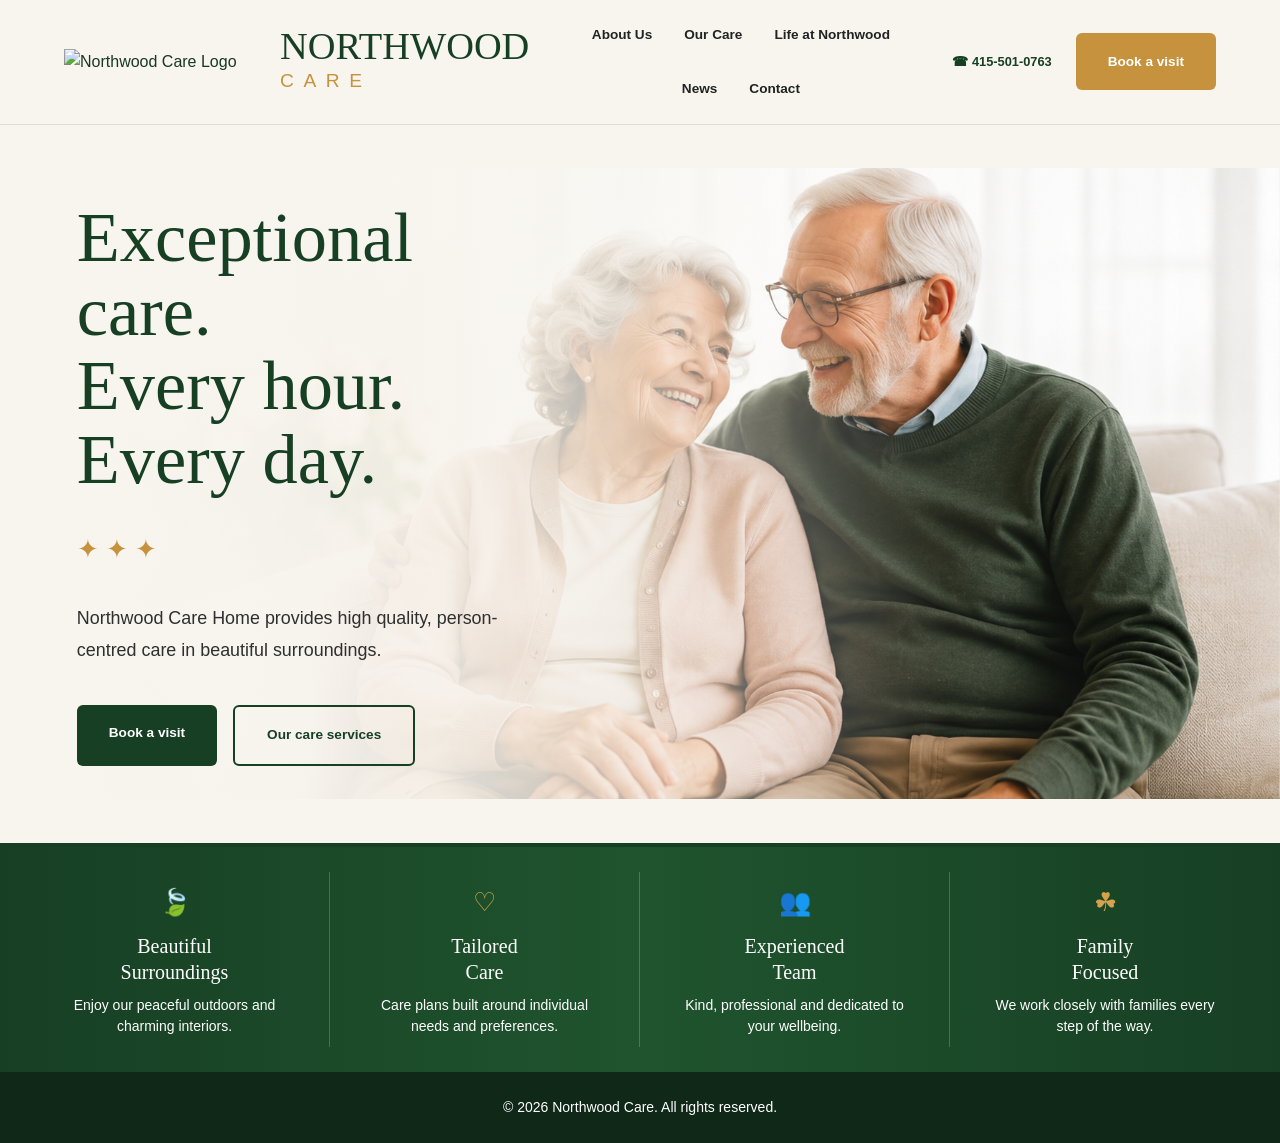
==== index.html @ 3baf10f6 "show messages" ====
<!DOCTYPE html>
<html lang="en">
<head>
  <meta charset="UTF-8" />
  <meta name="viewport" content="width=device-width, initial-scale=1.0"/>
  <title>Northwood Care</title>

  <link rel="stylesheet" href="css/style.css">
</head>
<body>

<header class="navbar">

  <div class="logo-wrap">
    <img src="images/logo.png" alt="Northwood Care Logo">

    <div class="logo-text">
      <h1>NORTHWOOD</h1>
      <span>CARE</span>
    </div>
  </div>

  <nav class="nav-links">
    <a href="about.html">About Us</a>
    <a href="care.html">Our Care</a>
    <a href="life.html">Life at Northwood</a>
    <a href="#">News</a>
    <a href="contact.html">Contact</a>
  </nav>

  <div class="header-right">
    <div class="phone">
      ☎ 415-501-0763
    </div>

    <a href="contact.html" class="visit-btn">
      Book a visit
    </a>
  </div>

</header>

<section class="hero">

  <div class="hero-left">

    <h2>
      Exceptional care.<br>
      Every hour.<br>
      Every day.
    </h2>

    <div class="gold-divider">
      ✦ ✦ ✦
    </div>

    <p>
      Northwood Care Home provides high quality,
      person-centred care in beautiful surroundings.
    </p>

    <div class="hero-buttons">

      <a href="contact.html" class="primary-btn">
        Book a visit
      </a>

      <a href="care.html" class="secondary-btn">
        Our care services
      </a>

    </div>

  </div>

  <div class="hero-right">
    <img src="images/hero-couple.jpg" alt="Residents">
  </div>

</section>

<section class="feature-section">

  <div class="feature-box">
    <div class="icon">🍃</div>
    <h3>Beautiful<br>Surroundings</h3>
    <p>
      Enjoy our peaceful outdoors
      and charming interiors.
    </p>
  </div>

  <div class="feature-box">
    <div class="icon">♡</div>
    <h3>Tailored<br>Care</h3>
    <p>
      Care plans built around
      individual needs and preferences.
    </p>
  </div>

  <div class="feature-box">
    <div class="icon">👥</div>
    <h3>Experienced<br>Team</h3>
    <p>
      Kind, professional and dedicated
      to your wellbeing.
    </p>
  </div>

  <div class="feature-box">
    <div class="icon">☘</div>
    <h3>Family<br>Focused</h3>
    <p>
      We work closely with families
      every step of the way.
    </p>
  </div>

</section>

<footer>
  <p>© 2026 Northwood Care. All rights reserved.</p>
</footer>

<script src="js/script.js"></script>

</body>
</html>
---- css/style.css ----
*{
    margin:0;
    padding:0;
    box-sizing:border-box;
  }
  
  html{
    font-size:16px;
    scroll-behavior:smooth;
  }
  
  body{
    font-family:Arial, Helvetica, sans-serif;
    background:#f8f5ef;
    color:#183823;
    line-height:1.6;
    overflow-x:hidden;
  }
  
  img{
    max-width:100%;
    height:auto;
    display:block;
  }
  
  a{
    text-decoration:none;
  }
  
  /* =========================
     NAVBAR
  ========================= */
  
  .navbar{
    width:100%;
    display:flex;
    align-items:center;
    justify-content:space-between;
    gap:clamp(1rem,3vw,3rem);
  
    padding:
      clamp(0.8rem,2vw,1.5rem)
      clamp(1rem,5vw,4rem);
  
    background:#f8f5ef;
    border-bottom:1px solid #e2ddd3;
  }
  
  .logo-wrap{
    display:flex;
    align-items:center;
    gap:clamp(0.6rem,1.5vw,1rem);
    flex-shrink:0;
  }
  
  .logo-wrap img{
    width:clamp(200px,7vw,95px);
  }
  
  .logo-text h1{
    font-family:Georgia, serif;
    color:#173f24;
  
    font-size:clamp(1.3rem,3vw,2.6rem);
    font-weight:500;
    line-height:1;
  }
  
  .logo-text span{
    display:block;
    color:#c6923d;
  
    letter-spacing:
      clamp(0.2rem,1vw,0.6rem);
  
    font-size:
      clamp(0.8rem,1.5vw,1.25rem);
  }
  
  .nav-links{
    display:flex;
    align-items:center;
    gap:clamp(0.8rem,2.5vw,2.5rem);
  
    flex-wrap:wrap;
    justify-content:center;
  }
  
  .nav-links a{
    color:#222;
    font-weight:600;
  
    font-size:
      clamp(0.85rem,1vw,1rem);
  }
  
  .nav-links a:hover{
    color:#c6923d;
  }
  
  .header-right{
    display:flex;
    align-items:center;
    gap:clamp(0.8rem,2vw,1.5rem);
  
    flex-shrink:0;
  }
  
  .phone{
    font-weight:700;
    color:#173f24;
  
    font-size:
      clamp(0.8rem,1vw,1rem);
  }
  
  /* =========================
     BUTTONS
  ========================= */
  
  .visit-btn,
  .primary-btn,
  .secondary-btn{
    display:inline-block;
  
    border-radius:6px;
    font-weight:bold;
  
    font-size:
      clamp(0.85rem,1vw,1rem);
  
    padding:
      clamp(0.75rem,1.5vw,1.1rem)
      clamp(1rem,2.5vw,2.2rem);
  }
  
  .visit-btn{
    background:#c6923d;
    color:white;
  }
  
  .primary-btn{
    background:#173f24;
    color:white;
    border:none;
    cursor:pointer;
  }
  
  .secondary-btn{
    border:2px solid #173f24;
    color:#173f24;
  }
  
  /* =========================
/* =========================
   HERO SECTION
========================= */

.hero{

    min-height:720px;
  
    position:relative;
    overflow:hidden;
  
    display:flex;
    align-items:center;
  
    background-image:
      linear-gradient(
        to right,
        #f8f5ef 0%,
        rgba(248,245,239,0.98) 22%,
        rgba(248,245,239,0.92) 34%,
        rgba(248,245,239,0.72) 48%,
        rgba(248,245,239,0.30) 62%,
        rgba(248,245,239,0.08) 74%,
        rgba(248,245,239,0) 100%
      ),
      url("../images/hero-couple.jpg");
  
    background-size:contain;
    background-position:center right;
    background-repeat:no-repeat;
  
    border-bottom:4px solid #173f24;
  }
  
  .hero-overlay{
    width:100%;
  }
  
  .hero-left{
  
    width:min(700px, 48%);
  
    padding:
      clamp(2rem,6vw,6rem);
  
    position:relative;
    z-index:2;
  }
  
  .hero-left h2{
  
    font-family:Georgia, serif;
    color:#173f24;
  
    font-size:
      clamp(3rem,5.5vw,5.6rem);
  
    line-height:1.05;
    font-weight:500;
  }
  
  .gold-divider{
  
    margin:
      clamp(1.2rem,3vw,2rem)
      0;
  
    color:#c6923d;
  
    font-size:
      clamp(1.2rem,2vw,2rem);
  }
  
  .hero-left p{
  
    max-width:580px;
  
    font-size:
      clamp(1rem,1.4vw,1.35rem);
  
    line-height:1.8;
  
    margin-bottom:
      clamp(1.5rem,3vw,2.4rem);
  
    color:#2f2f2f;
  }
  
  .hero-buttons{
    display:flex;
    gap:1rem;
    flex-wrap:wrap;
  }
  
  /* hide old image area */
  
  .hero-right{
    display:none;
  }
  
  /* =========================
     RESPONSIVE
  ========================= */
  
  @media(max-width:1000px){
  
    .hero{
  
      min-height:auto;
  
      background-position:
        68% center;
    }
  
    .hero-left{
      width:100%;
      padding:4rem 2rem;
    }
  
  }
  
  @media(max-width:700px){
  
    .hero{
  
      background-position:
        72% center;
  
      background-image:
        linear-gradient(
          to bottom,
          rgba(248,245,239,0.96),
          rgba(248,245,239,0.92)
        ),
        url("../images/hero-couple.jpg");
    }
  
    .hero-left h2{
      font-size:3rem;
    }
  
    .hero-buttons{
      flex-direction:column;
    }
  
    .primary-btn,
    .secondary-btn{
      width:100%;
      text-align:center;
    }
  
  }
  
  
  /* =========================
     FEATURE SECTION
  ========================= */
  
  .feature-section{
    background:linear-gradient(
      90deg,
      #173f24,
      #1f542e,
      #173f24
    );
  
    color:white;
  
    display:grid;
    grid-template-columns:repeat(4,1fr);
  
    padding:25px 20px;
  }
  
  .feature-box{
    text-align:center;
    padding:10px 15px;
  
    border-right:
      1px solid rgba(255,255,255,0.2);
  }
  
  .feature-box:last-child{
    border-right:none;
  }
  
  .icon{
    font-size:26px;
    color:#d5a14a;
  
    margin-bottom:10px;
  }
  
  .feature-box h3{
    font-size:20px;
    margin-bottom:10px;
  
    font-family:Georgia, serif;
    font-weight:500;
    line-height:1.3;
  }
  
  .feature-box p{
    line-height:1.5;
    font-size:14px;
  
    max-width:220px;
    margin:auto;
  }
  
  /* =========================
     SIMPLE PAGES
  ========================= */
  
  .simple-header{
    padding:
      clamp(1rem,4vw,2rem)
      clamp(1rem,5vw,4rem);
  }
  
  .simple-header a{
    color:#173f24;
    font-weight:bold;
  }
  
  .page-container{
    width:min(1100px,92%);
    margin:auto;
  
    padding:
      clamp(2rem,6vw,5rem)
      0;
  }
  
  .page-container h1{
    font-family:Georgia, serif;
    color:#173f24;
  
    font-size:
      clamp(2.4rem,6vw,4rem);
  
    margin-bottom:
      clamp(1.5rem,4vw,2.5rem);
  }
  
  .page-container p{
    font-size:
      clamp(1rem,2vw,1.5rem);
  
    line-height:1.8;
    margin-bottom:1.5rem;
  }
  
  /* =========================
     CARDS
  ========================= */
  
  .card-grid{
    display:grid;
  
    grid-template-columns:
      repeat(auto-fit,
      minmax(min(100%,280px),1fr));
  
    gap:
      clamp(1rem,3vw,2rem);
  }
  
  .care-card{
    background:white;
  
    padding:
      clamp(1.5rem,4vw,2.5rem);
  
    border-radius:16px;
  
    box-shadow:
      0 5px 20px rgba(0,0,0,0.08);
  }
  
  .care-card h3{
    font-size:
      clamp(1.5rem,3vw,2.2rem);
  
    margin-bottom:1rem;
    color:#173f24;
  }
  
  /* =========================
     IMAGES
  ========================= */
  
  .large-image{
    border-radius:20px;
    margin-top:2rem;
  
    width:100%;
    max-height:520px;
  
    object-fit:cover;
  }
  
  /* =========================
     FORMS
  ========================= */
  
  form{
    display:flex;
    flex-direction:column;
    gap:1rem;
  }
  
  input,
  textarea{
    width:100%;
  
    padding:
      clamp(0.9rem,2vw,1.2rem);
  
    border:1px solid #ddd;
    border-radius:8px;
  
    font-size:1rem;
  }
  
  /* =========================
     FOOTER
  ========================= */
  
  footer{
    background:#0f2818;
    color:white;
  
    text-align:center;
  
    padding:
      clamp(1rem,2vw,1.5rem);
  
    font-size:14px;
  }
  
  /* =========================
     TABLET
  ========================= */
  
  @media(max-width:1100px){
  
    .navbar{
      flex-wrap:wrap;
    }
  
    .nav-links{
      order:3;
      width:100%;
    }
  
    .hero{
      grid-template-columns:1fr;
    }
  
    .hero-right{
      order:-1;
  
      height:
        clamp(300px,55vw,520px);
    }
  
    .feature-section{
      grid-template-columns:repeat(2,1fr);
    }
  
    .feature-box:nth-child(2){
      border-right:none;
    }
  
    .feature-box:nth-child(1),
    .feature-box:nth-child(2){
  
      border-bottom:
        1px solid rgba(255,255,255,0.25);
    }
  
  }
  
  /* =========================
     MOBILE
  ========================= */
  
  @media(max-width:700px){
  
    .navbar{
      align-items:flex-start;
    }
  
    .logo-wrap{
      width:100%;
    }
  
    .nav-links{
      flex-direction:column;
      align-items:flex-start;
      gap:0.9rem;
    }
  
    .header-right{
      width:100%;
  
      justify-content:space-between;
      flex-wrap:wrap;
    }
  
    .hero-left{
      text-align:left;
    }
  
    .hero-buttons{
      flex-direction:column;
    }
  
    .primary-btn,
    .secondary-btn,
    .visit-btn{
      width:100%;
      text-align:center;
    }
  
    .feature-section{
      grid-template-columns:1fr;
    }
  
    .feature-box{
      border-right:none;
  
      border-bottom:
        1px solid rgba(255,255,255,0.25);
    }
  
    .feature-box:last-child{
      border-bottom:none;
    }
  
  }
  
  /* =========================
     SMALL PHONES
  ========================= */
  
  @media(max-width:420px){
  
    .phone{
      width:100%;
    }
  
    .hero-left h2{
      font-size:2.4rem;
    }
  
  }
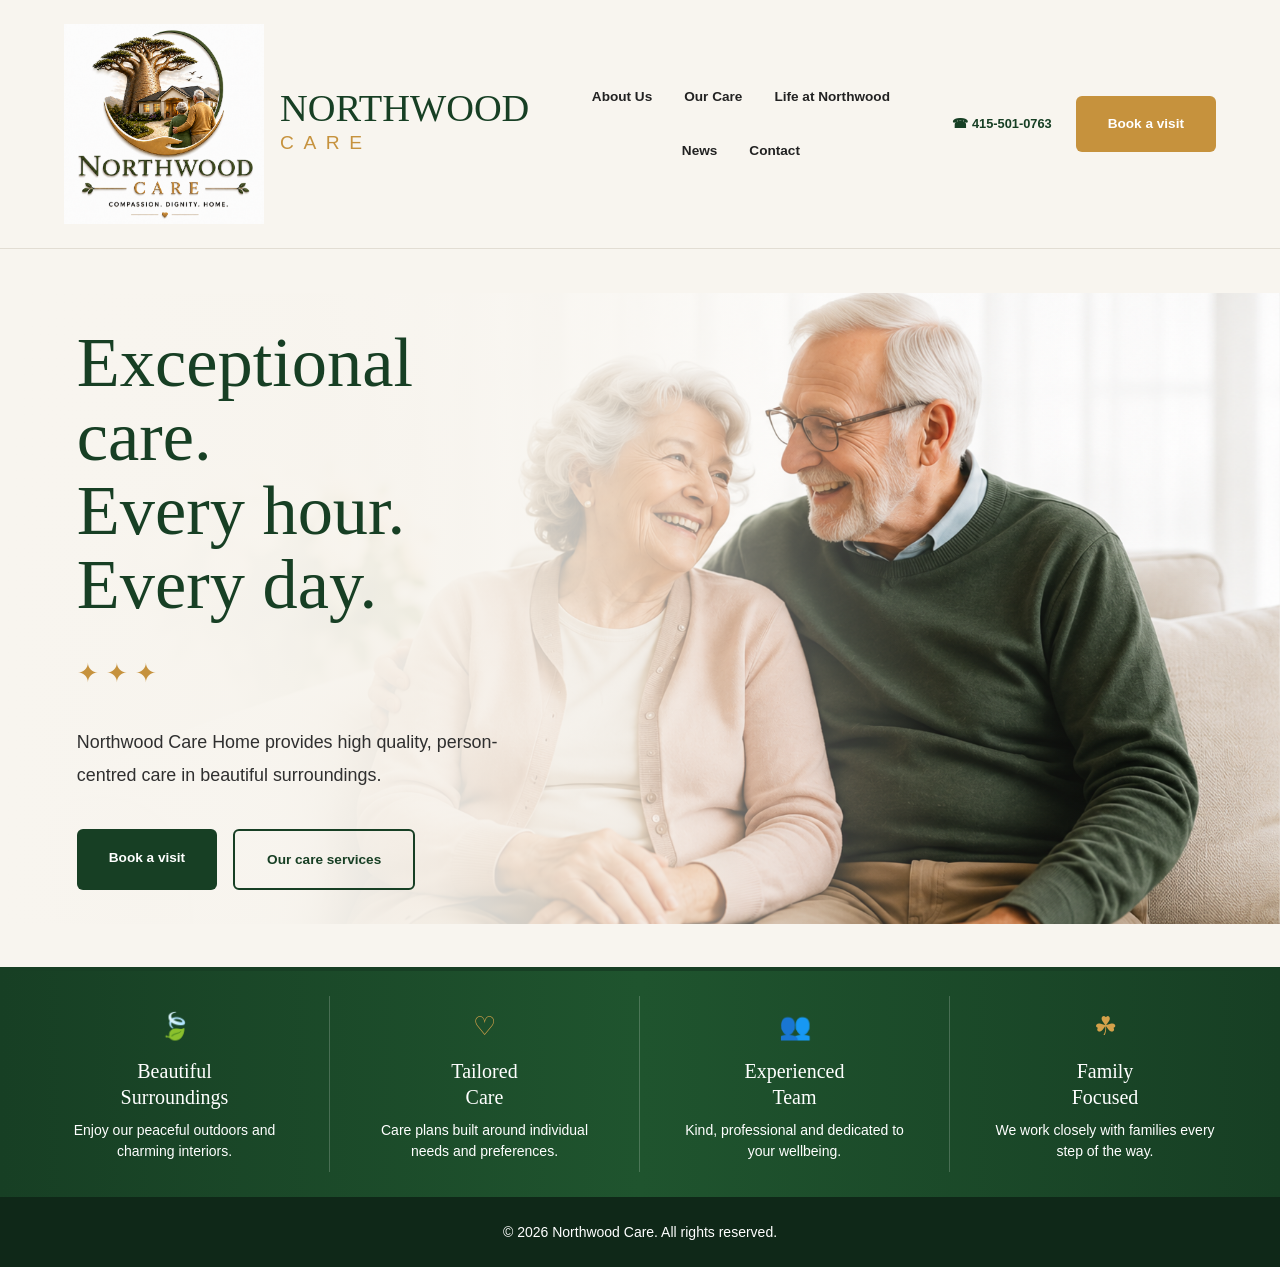
==== commit c8591253: "Fix logo" ====
--- a/index.html
+++ b/index.html
@@ -12,7 +12,7 @@
 <header class="navbar">
 
   <div class="logo-wrap">
-    <img src="images/logo.png" alt="Northwood Care Logo">
+    <img src="images/logo.PNG" alt="Northwood Care Logo">
 
     <div class="logo-text">
       <h1>NORTHWOOD</h1>
